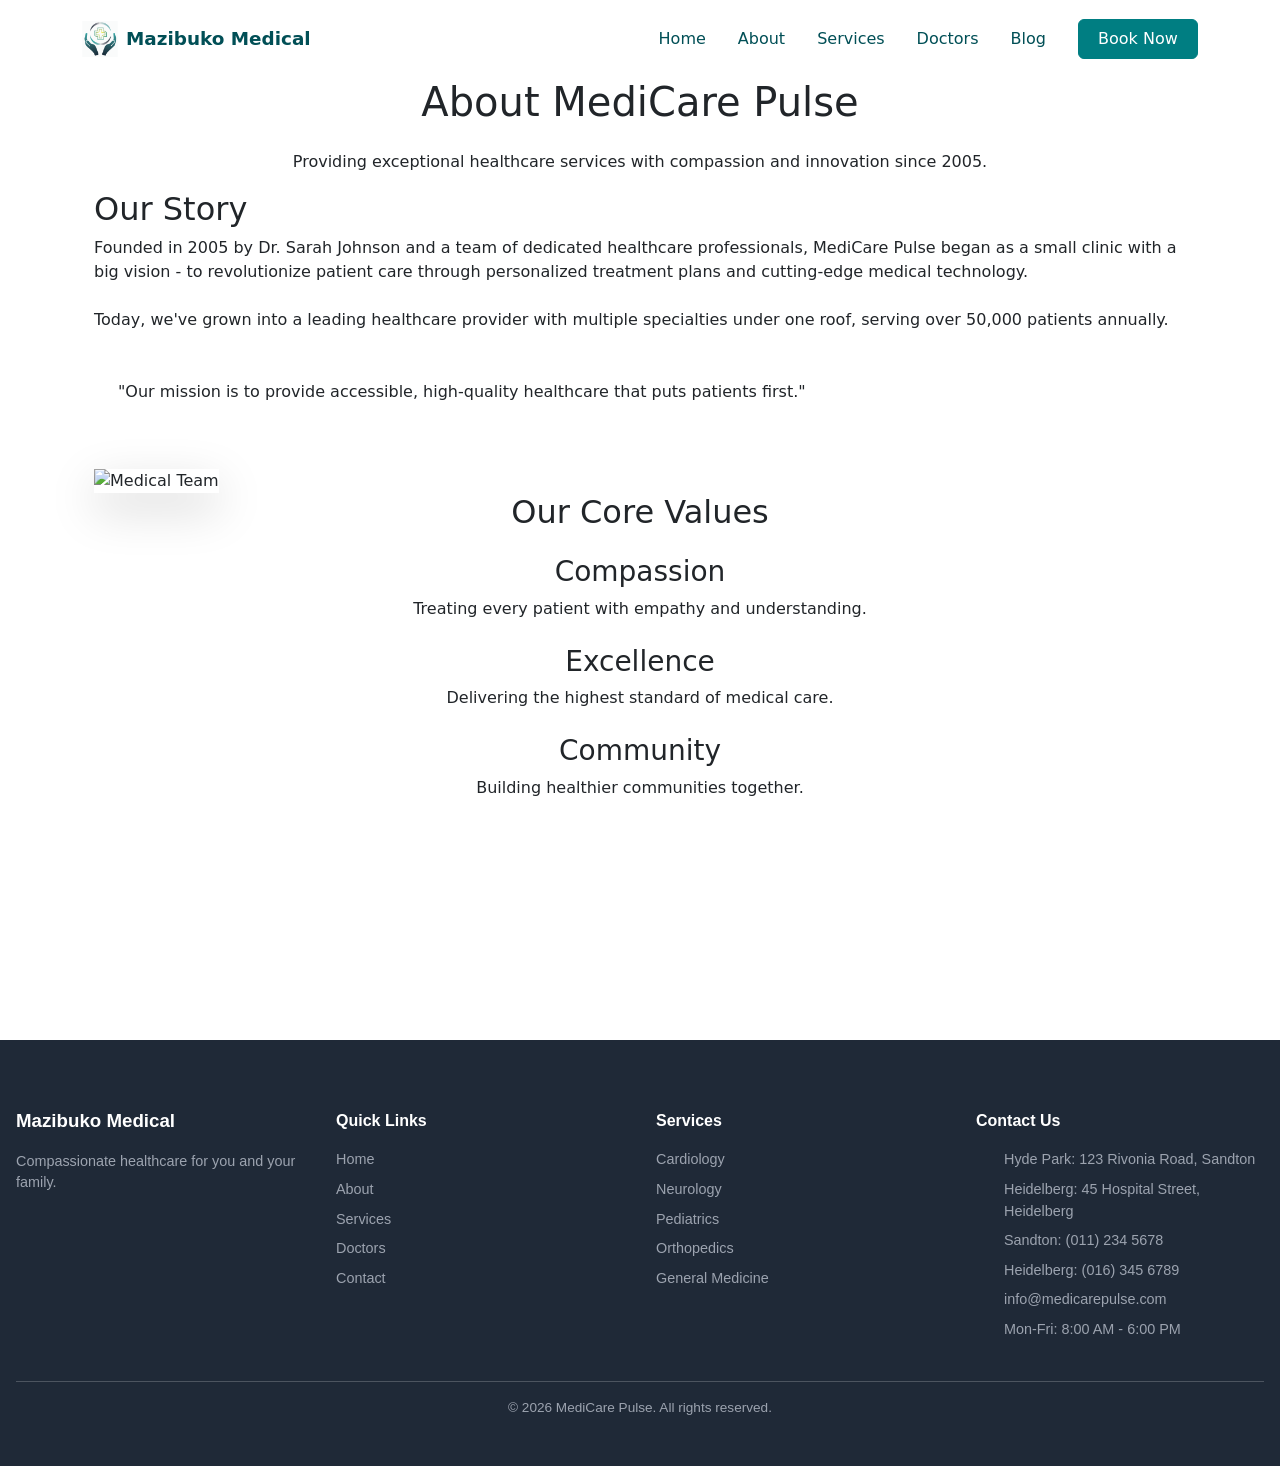
==== about.html @ e805cb38 "initial commit" ====
<!DOCTYPE html>
<html lang="en">
<head>
    <meta charset="UTF-8">
    <meta name="viewport" content="width=device-width, initial-scale=1.0">
    <title>Mazibuko Medical - About Us</title>

    <!-- Favicon -->
    <link rel="icon" href="img/logo.ico" type="image/x-icon">
    <link rel="shortcut icon" href="img/logo.ico" type="image/x-icon">

    <!-- Optional Meta -->
    <meta name="description" content="Learn more about Mazibuko Medical Clinic">
    <meta name="author" content="Tevrocsoft">
    <meta name="developer" content="Tevrocsoft - https://tevrocsoft.netlify.app">

    <!-- Open Graph -->
    <meta property="og:title" content="Mazibuko Medical - About Us">
    <meta property="og:description" content="Learn more about Mazibuko Medical Clinic">
    <meta property="og:image" content="img/logo.png">
    <meta property="og:type" content="website">

    <link rel="stylesheet" href="style.css">
    <link href="https://cdn.jsdelivr.net/npm/bootstrap@5.3.0/dist/css/bootstrap.min.css" rel="stylesheet">
    <script src="https://cdn.tailwindcss.com"></script>
    <script src="https://cdn.jsdelivr.net/npm/feather-icons/dist/feather.min.js"></script>
    <script src="https://cdn.jsdelivr.net/npm/bootstrap@5.3.0/dist/js/bootstrap.bundle.min.js"></script>
<script src="components/navbar.js"></script>
    <script src="components/footer.js"></script>
</head>
<body class="bg-gray-50">
    <custom-navbar></custom-navbar>

    <main class="container mx-auto px-4 py-20">
        <!-- About Section -->
        <section class="mb-16">
            <div class="text-center mb-12">
                <h1 class="text-4xl md:text-5xl font-bold mb-4">About MediCare Pulse</h1>
                <p class="text-xl text-gray-600 max-w-3xl mx-auto">Providing exceptional healthcare services with compassion and innovation since 2005.</p>
            </div>

            <div class="grid grid-cols-1 lg:grid-cols-2 gap-12 items-center">
                <div>
                    <h2 class="text-3xl font-bold mb-6">Our Story</h2>
                    <p class="text-gray-700 mb-4">Founded in 2005 by Dr. Sarah Johnson and a team of dedicated healthcare professionals, MediCare Pulse began as a small clinic with a big vision - to revolutionize patient care through personalized treatment plans and cutting-edge medical technology.</p>
                    <p class="text-gray-700 mb-4">Today, we've grown into a leading healthcare provider with multiple specialties under one roof, serving over 50,000 patients annually.</p>
                    <div class="bg-blue-50 border-l-4 border-blue-500 p-4 mb-6">
                        <p class="text-blue-700 italic">"Our mission is to provide accessible, high-quality healthcare that puts patients first."</p>
                    </div>
                    <a href="/pages/doctors.html" class="inline-block bg-blue-600 hover:bg-blue-700 text-white px-6 py-3 rounded-lg font-medium transition duration-300">Meet Our Team</a>
                </div>
                <div>
                    <img src="http://static.photos/medical/640x360/1" alt="Medical Team" class="rounded-xl shadow-lg w-full">
                </div>
            </div>
        </section>

        <!-- Values Section -->
        <section class="mb-16 py-12 bg-white rounded-xl shadow-md">
            <h2 class="text-3xl font-bold mb-12 text-center">Our Core Values</h2>
            <div class="grid grid-cols-1 md:grid-cols-3 gap-8 px-8">
                <div class="text-center">
                    <div class="bg-blue-100 w-16 h-16 rounded-full flex items-center justify-center mx-auto mb-4">
                        <i data-feather="heart" class="text-blue-600 w-6 h-6"></i>
                    </div>
                    <h3 class="text-xl font-bold mb-2">Compassion</h3>
                    <p class="text-gray-600">Treating every patient with empathy and understanding.</p>
                </div>
                <div class="text-center">
                    <div class="bg-blue-100 w-16 h-16 rounded-full flex items-center justify-center mx-auto mb-4">
                        <i data-feather="award" class="text-blue-600 w-6 h-6"></i>
                    </div>
                    <h3 class="text-xl font-bold mb-2">Excellence</h3>
                    <p class="text-gray-600">Delivering the highest standard of medical care.</p>
                </div>
                <div class="text-center">
                    <div class="bg-blue-100 w-16 h-16 rounded-full flex items-center justify-center mx-auto mb-4">
                        <i data-feather="users" class="text-blue-600 w-6 h-6"></i>
                    </div>
                    <h3 class="text-xl font-bold mb-2">Community</h3>
                    <p class="text-gray-600">Building healthier communities together.</p>
                </div>
            </div>
        </section>

        <!-- Stats Section -->
        <section class="mb-16 py-12 bg-gradient-to-r from-blue-500 to-teal-500 text-white rounded-xl">
            <div class="grid grid-cols-2 md:grid-cols-4 gap-6 text-center">
                <div>
                    <div class="text-4xl font-bold mb-2">15+</div>
                    <div class="text-lg">Years of Service</div>
                </div>
                <div>
                    <div class="text-4xl font-bold mb-2">50+</div>
                    <div class="text-lg">Specialists</div>
                </div>
                <div>
                    <div class="text-4xl font-bold mb-2">50K+</div>
                    <div class="text-lg">Patients Annually</div>
                </div>
                <div>
                    <div class="text-4xl font-bold mb-2">98%</div>
                    <div class="text-lg">Patient Satisfaction</div>
                </div>
            </div>
        </section>
    </main>

    <custom-footer></custom-footer>

    <script>
        feather.replace();
    </script>
    <script src="script.js"></script>
</body>
</html>
---- style.css ----
/* Custom styles that extend Tailwind */
@layer components {
    .hero {
        background-image: url('http://static.photos/medical/1200x630/10');
background-size: cover;
        background-position: center;
        background-blend-mode: multiply;
    }

    /* Contact section styles */
    iframe {
        min-height: 450px;
    }

    .contact-info-card {
        transition: all 0.3s ease;
    }

    .contact-info-card:hover {
        transform: translateY(-5px);
    }

    .contact-info-card i {
        transition: all 0.3s ease;
    }

    .contact-info-card:hover i {
        background-color: #3b82f6 !important;
        color: white !important;
    }
    /* Page transition animations */
    .fade-enter-active, .fade-leave-active {
        transition: opacity 0.3s;
    }
    .fade-enter, .fade-leave-to {
        opacity: 0;
    }

    /* Loading spinner */
    @keyframes spin {
        from { transform: rotate(0deg); }
        to { transform: rotate(360deg); }
    }
    .animate-spin {
        animation: spin 1s linear infinite;
    }
/* Custom scrollbar */
    ::-webkit-scrollbar {
        @apply w-2;
    }

    ::-webkit-scrollbar-track {
        @apply bg-gray-100;
    }

    ::-webkit-scrollbar-thumb {
        @apply bg-blue-500 rounded-md;
    }

    ::-webkit-scrollbar-thumb:hover {
        @apply bg-blue-600;
    }
/* Fix for shadow DOM components */
    :host {
    display: block;
}

custom-navbar,
custom-footer,
custom-service-card,
custom-doctor-card,
contact-buttons {
@apply block;
}

/* Navbar styles */
custom-navbar {
    --navbar-bg: white;
    --navbar-text: #374151;
    --navbar-hover: #3b82f6;
    --navbar-shadow: rgba(0, 0, 0, 0.1);
}

custom-navbar .navbar {
    background-color: var(--navbar-bg);
    box-shadow: 0 2px 4px -1px var(--navbar-shadow);
}

custom-navbar .nav-link {
    color: var(--navbar-text);
    transition: color 0.2s ease;
}

custom-navbar .nav-link:hover {
    color: var(--navbar-hover);
}

custom-navbar .mobile-menu {
    background-color: var(--navbar-bg);
}

/* Footer styles */
custom-footer {
    --footer-bg: #1f2937;
    --footer-text: #9ca3af;
    --footer-link-hover: #3b82f6;
    --footer-heading: white;
}

custom-footer footer {
    background-color: var(--footer-bg);
}

custom-footer h3, 
custom-footer h4 {
    color: var(--footer-heading);
}

custom-footer .footer-link {
    color: var(--footer-text);
    transition: color 0.2s ease, transform 0.2s ease;
}

custom-footer .footer-link:hover {
    color: var(--footer-link-hover);
}
/* Responsive tweaks */
    @media (max-width: 768px) {
        .hero {
            @apply p-6;
        }
    }
}

/* Print styles */
@media print {
    .hero, custom-navbar, custom-footer {
        @apply hidden;
    }
}
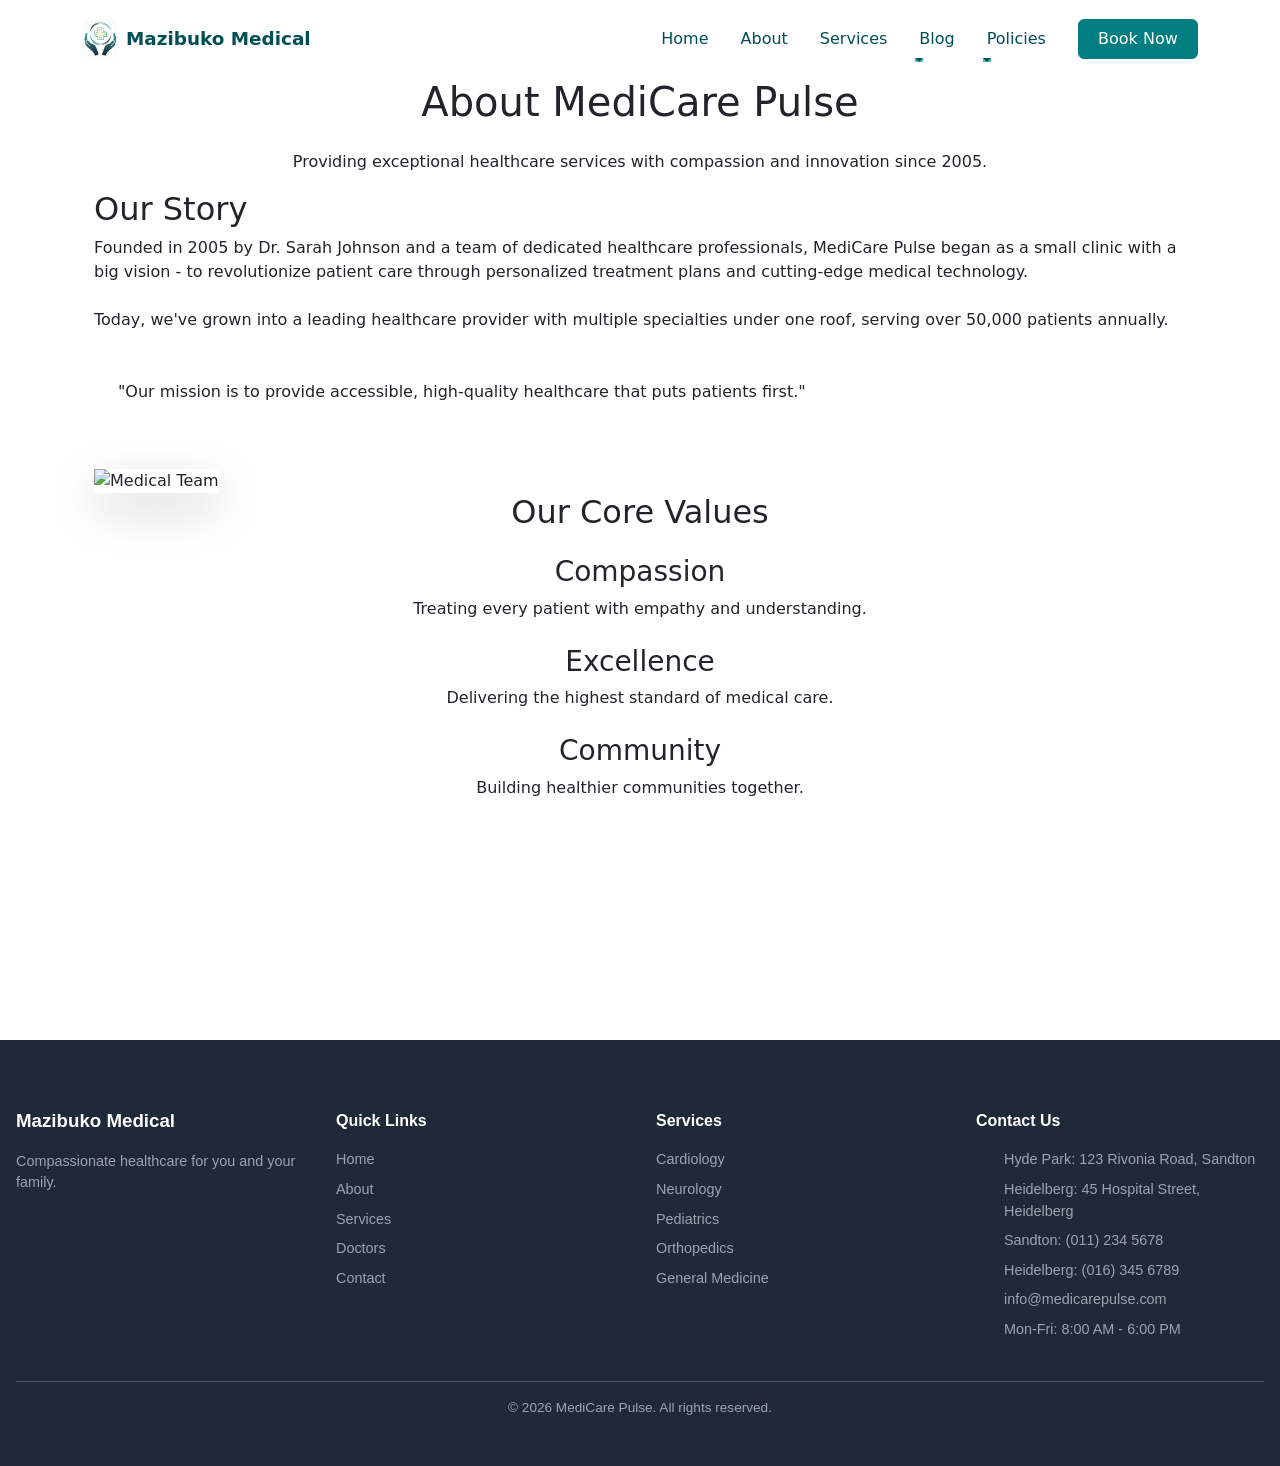
==== commit 5b0a6483: "Update about.html" ====
--- a/about.html
+++ b/about.html
@@ -47,7 +47,7 @@
                     <div class="bg-blue-50 border-l-4 border-blue-500 p-4 mb-6">
                         <p class="text-blue-700 italic">"Our mission is to provide accessible, high-quality healthcare that puts patients first."</p>
                     </div>
-                    <a href="/pages/doctors.html" class="inline-block bg-blue-600 hover:bg-blue-700 text-white px-6 py-3 rounded-lg font-medium transition duration-300">Meet Our Team</a>
+                    <a href="/doctors.html" class="inline-block bg-blue-600 hover:bg-blue-700 text-white px-6 py-3 rounded-lg font-medium transition duration-300">Meet Our Team</a>
                 </div>
                 <div>
                     <img src="http://static.photos/medical/640x360/1" alt="Medical Team" class="rounded-xl shadow-lg w-full">
